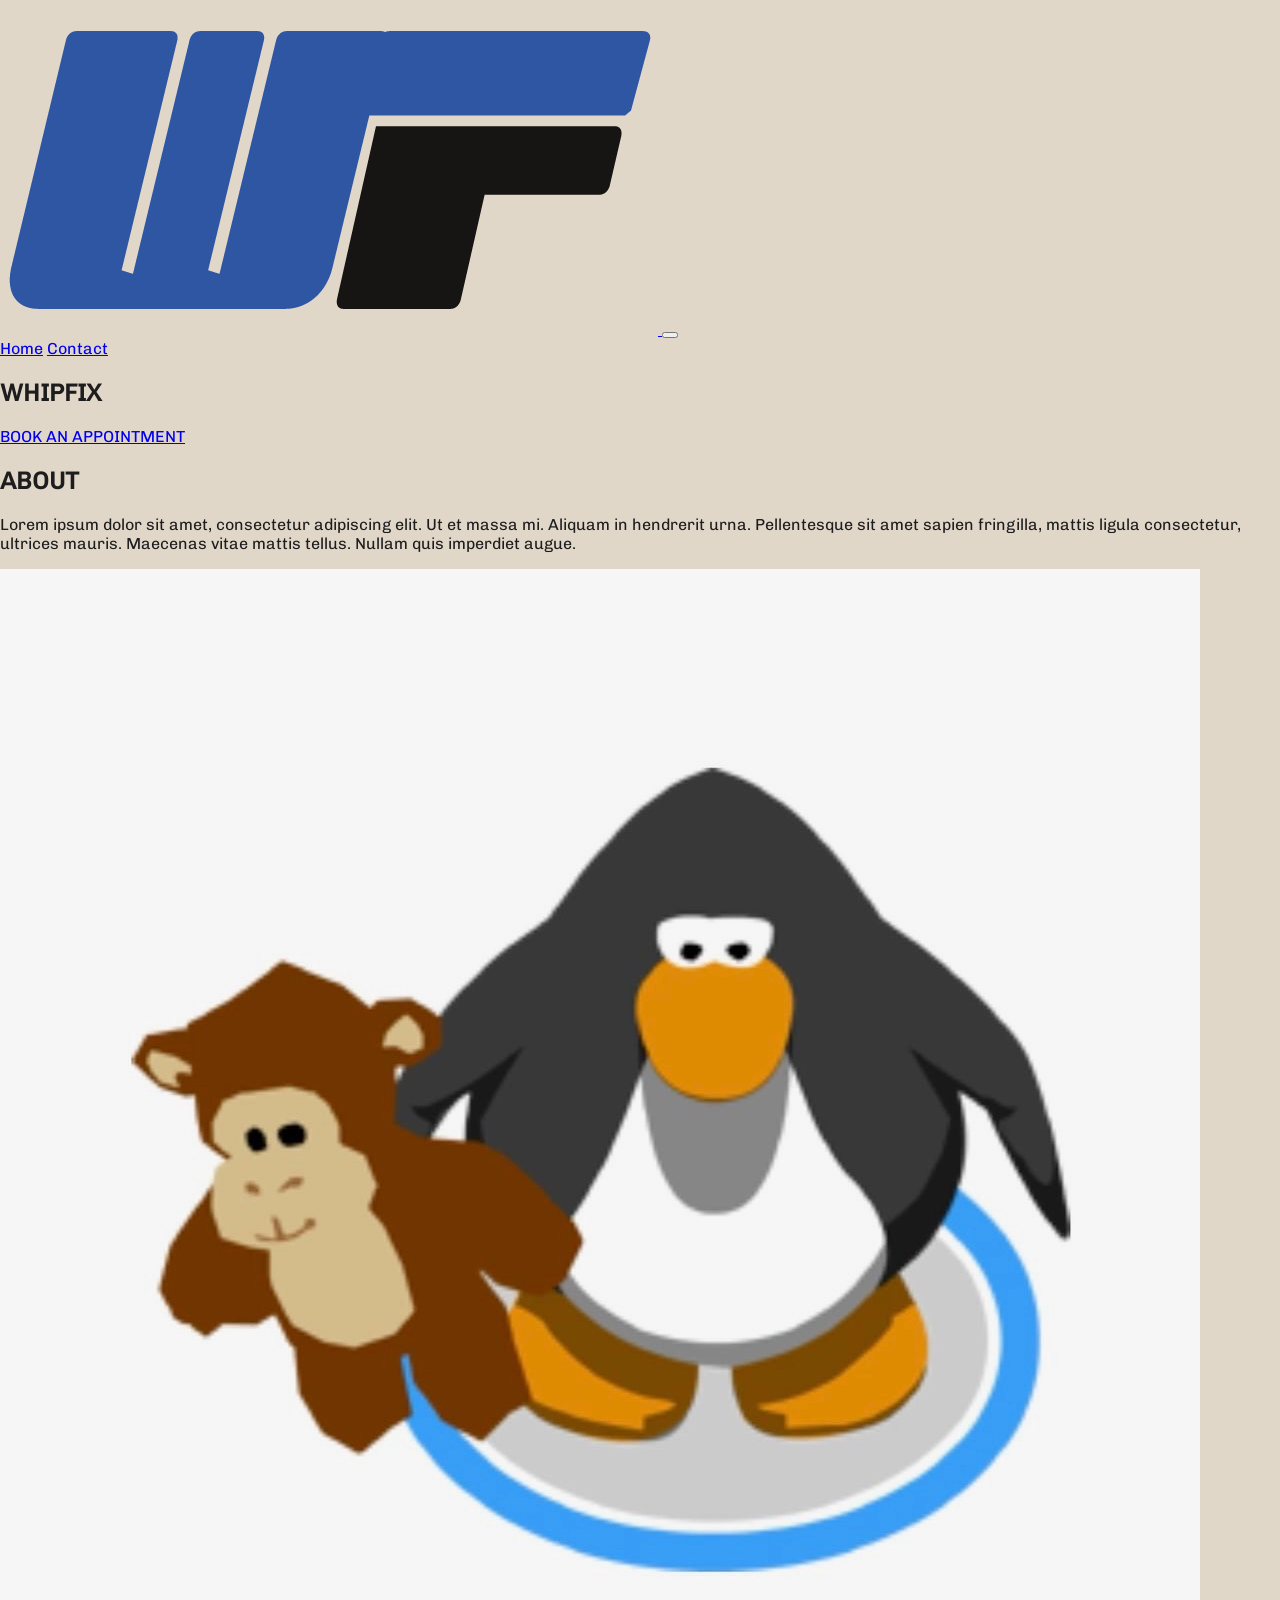
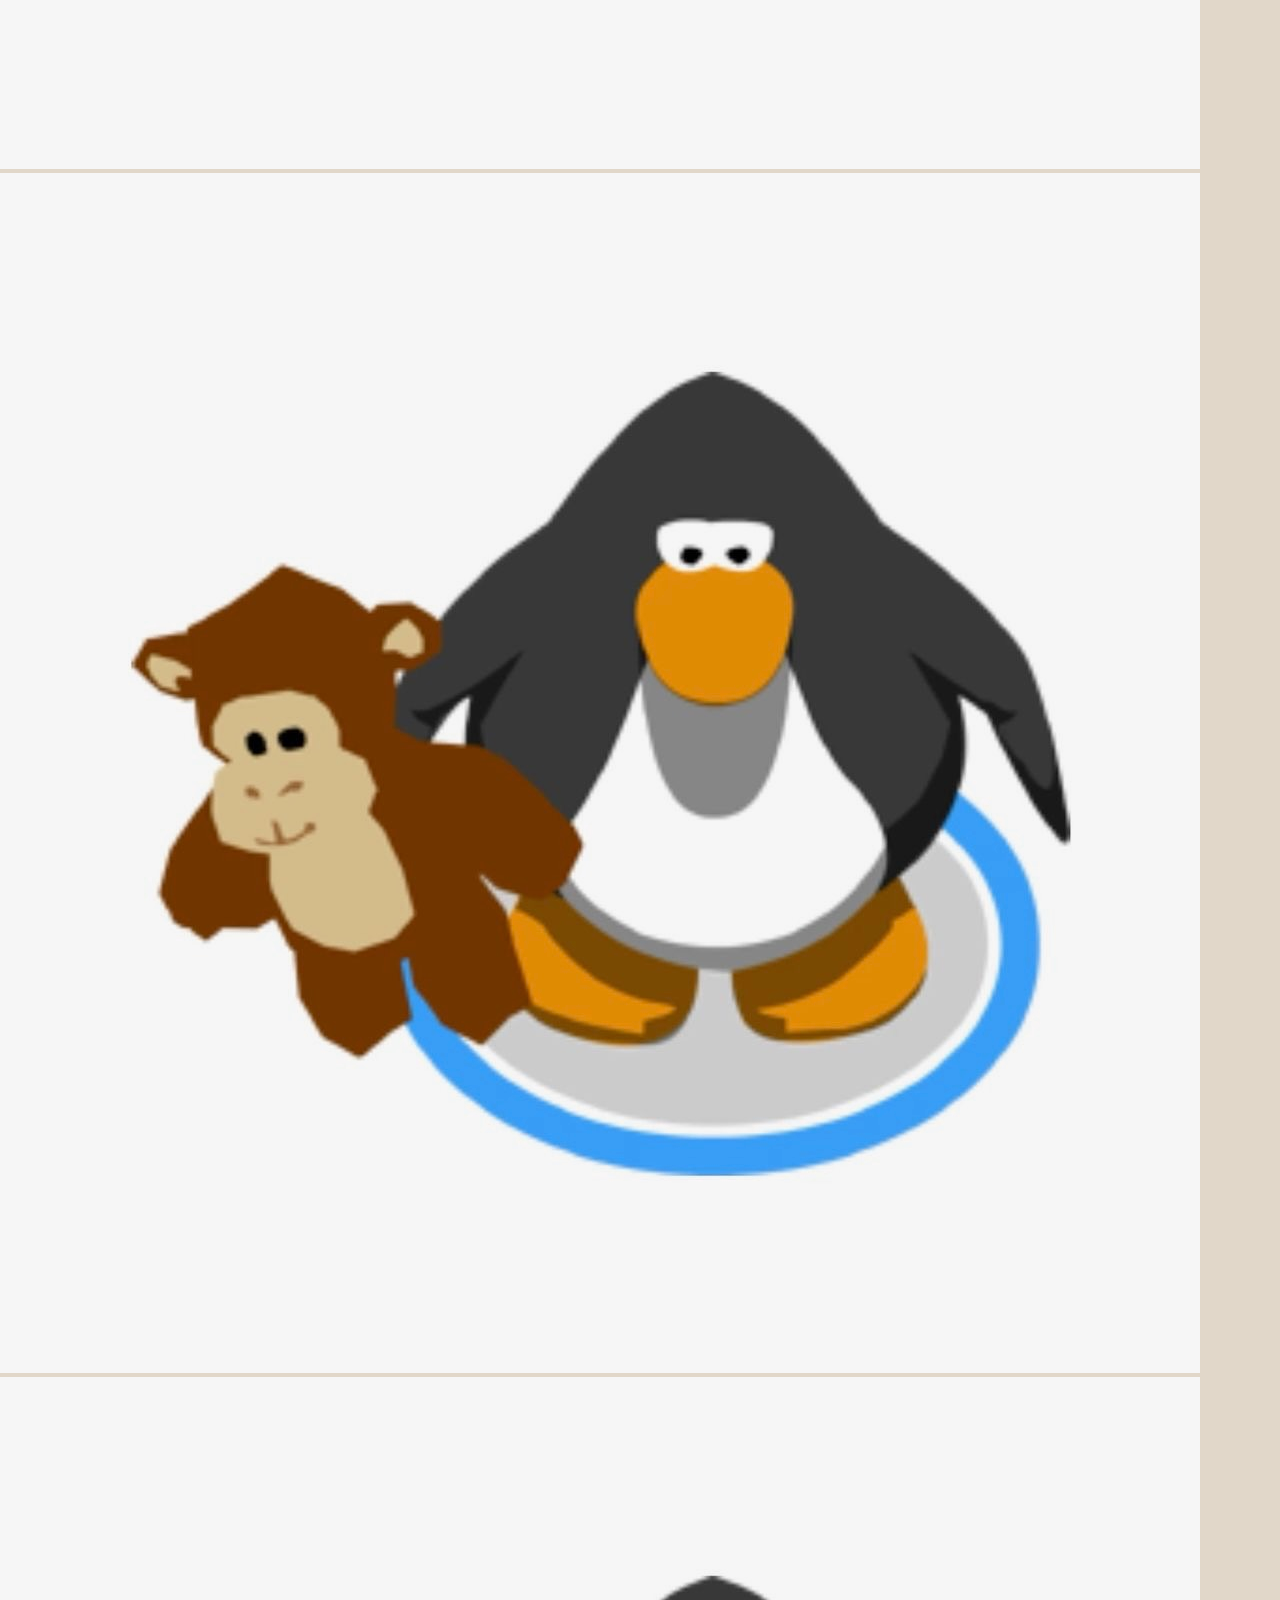
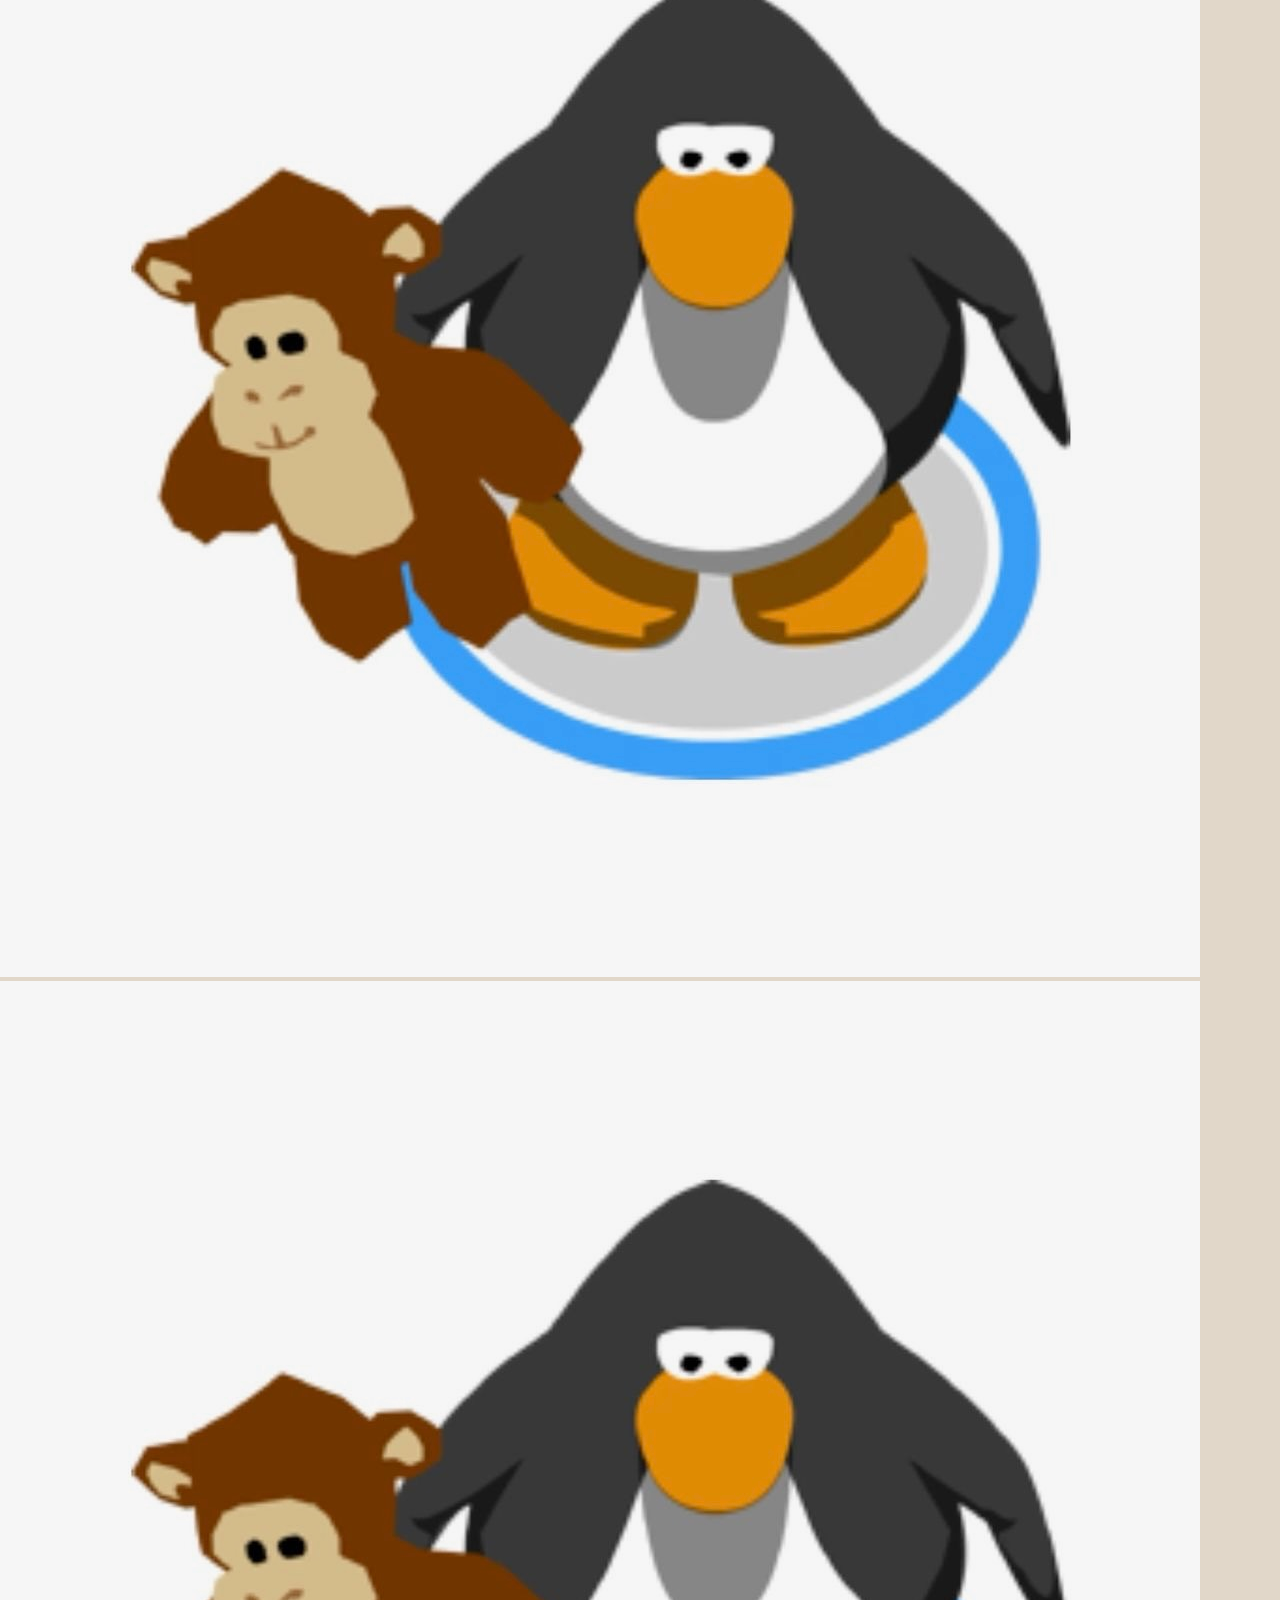
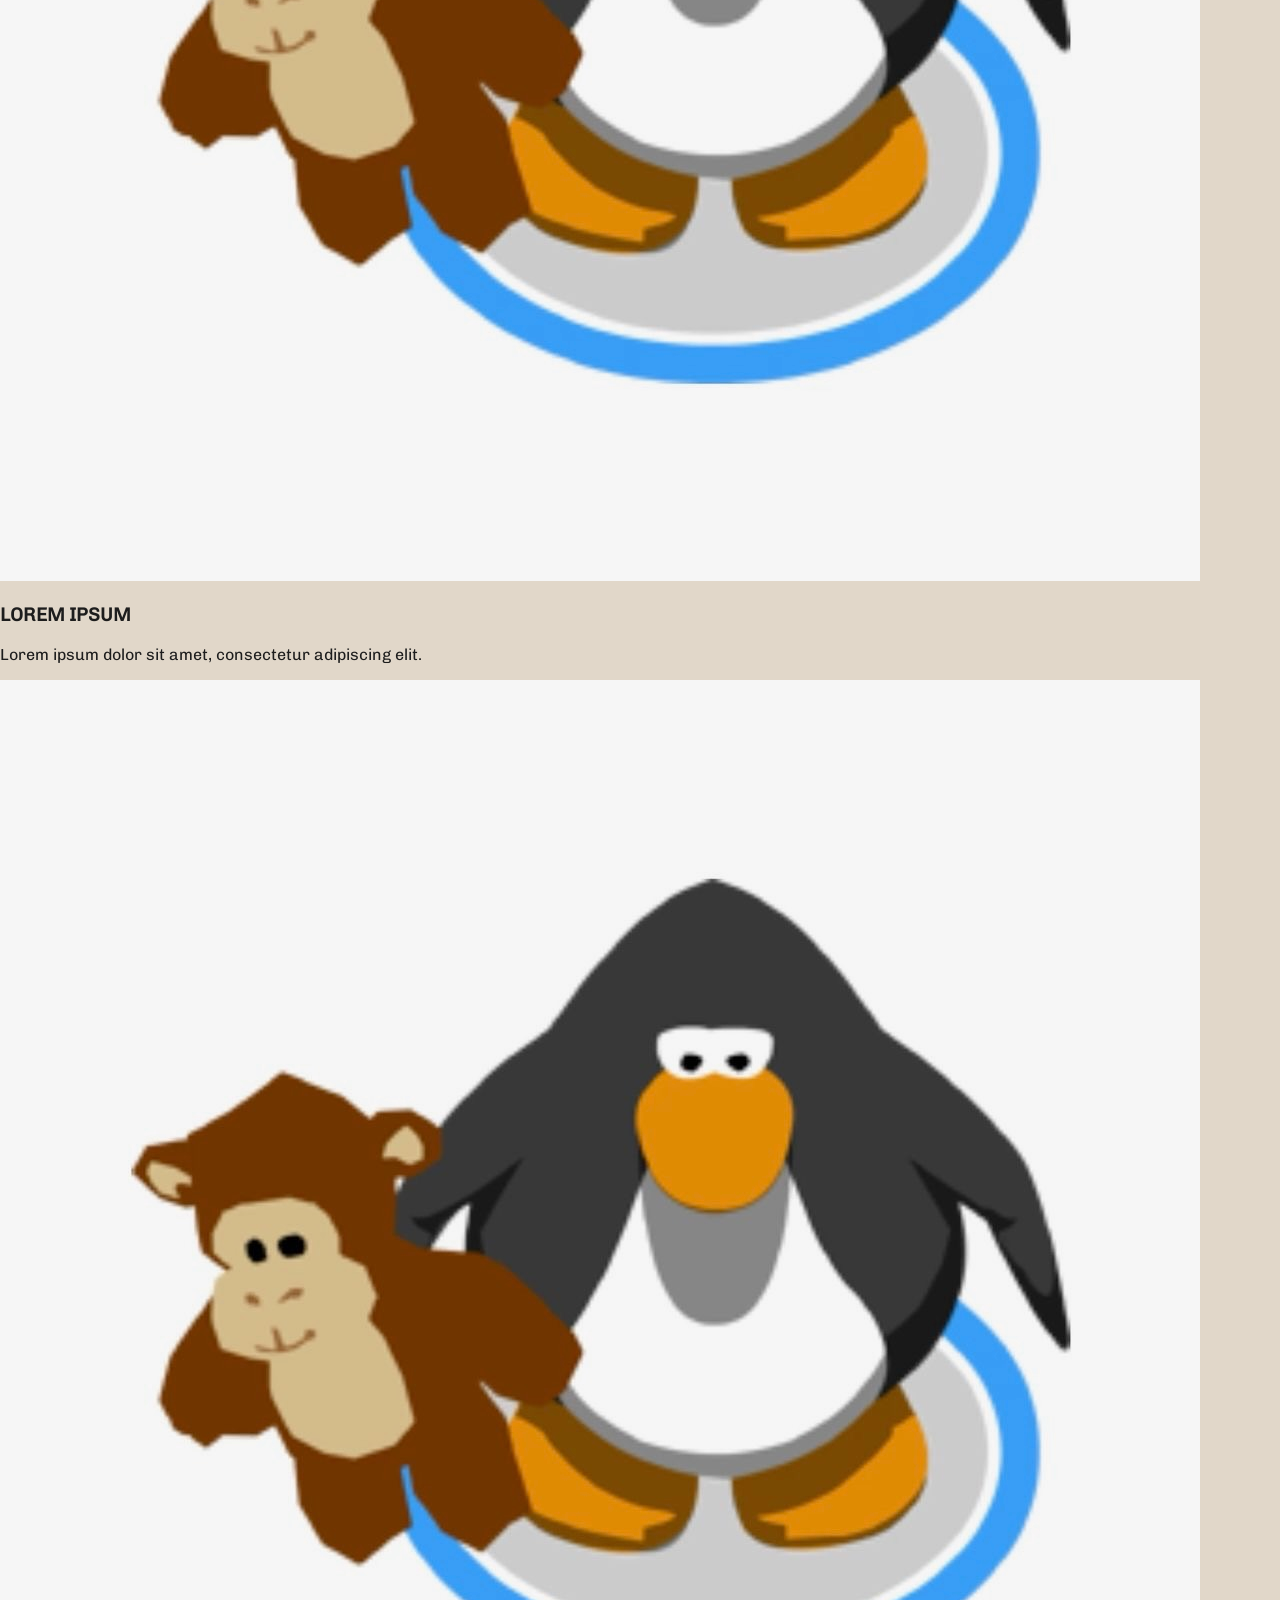
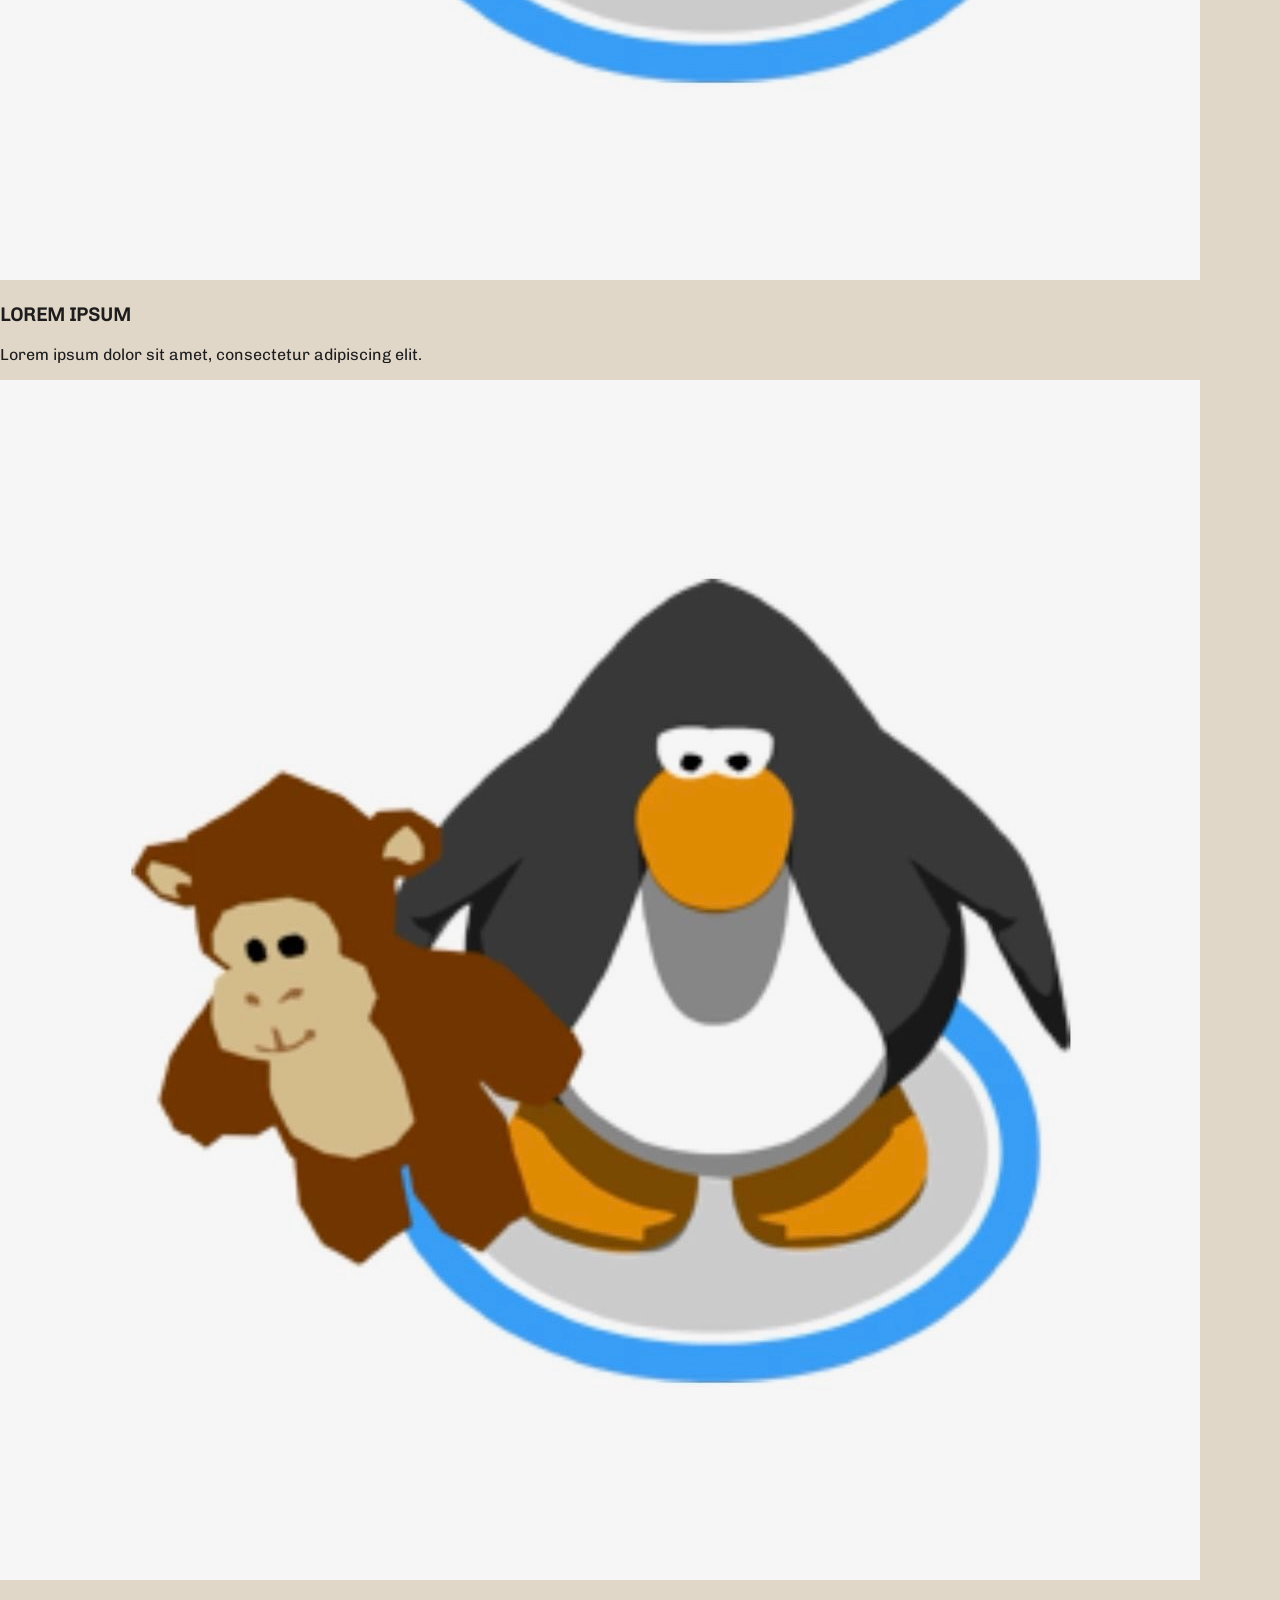
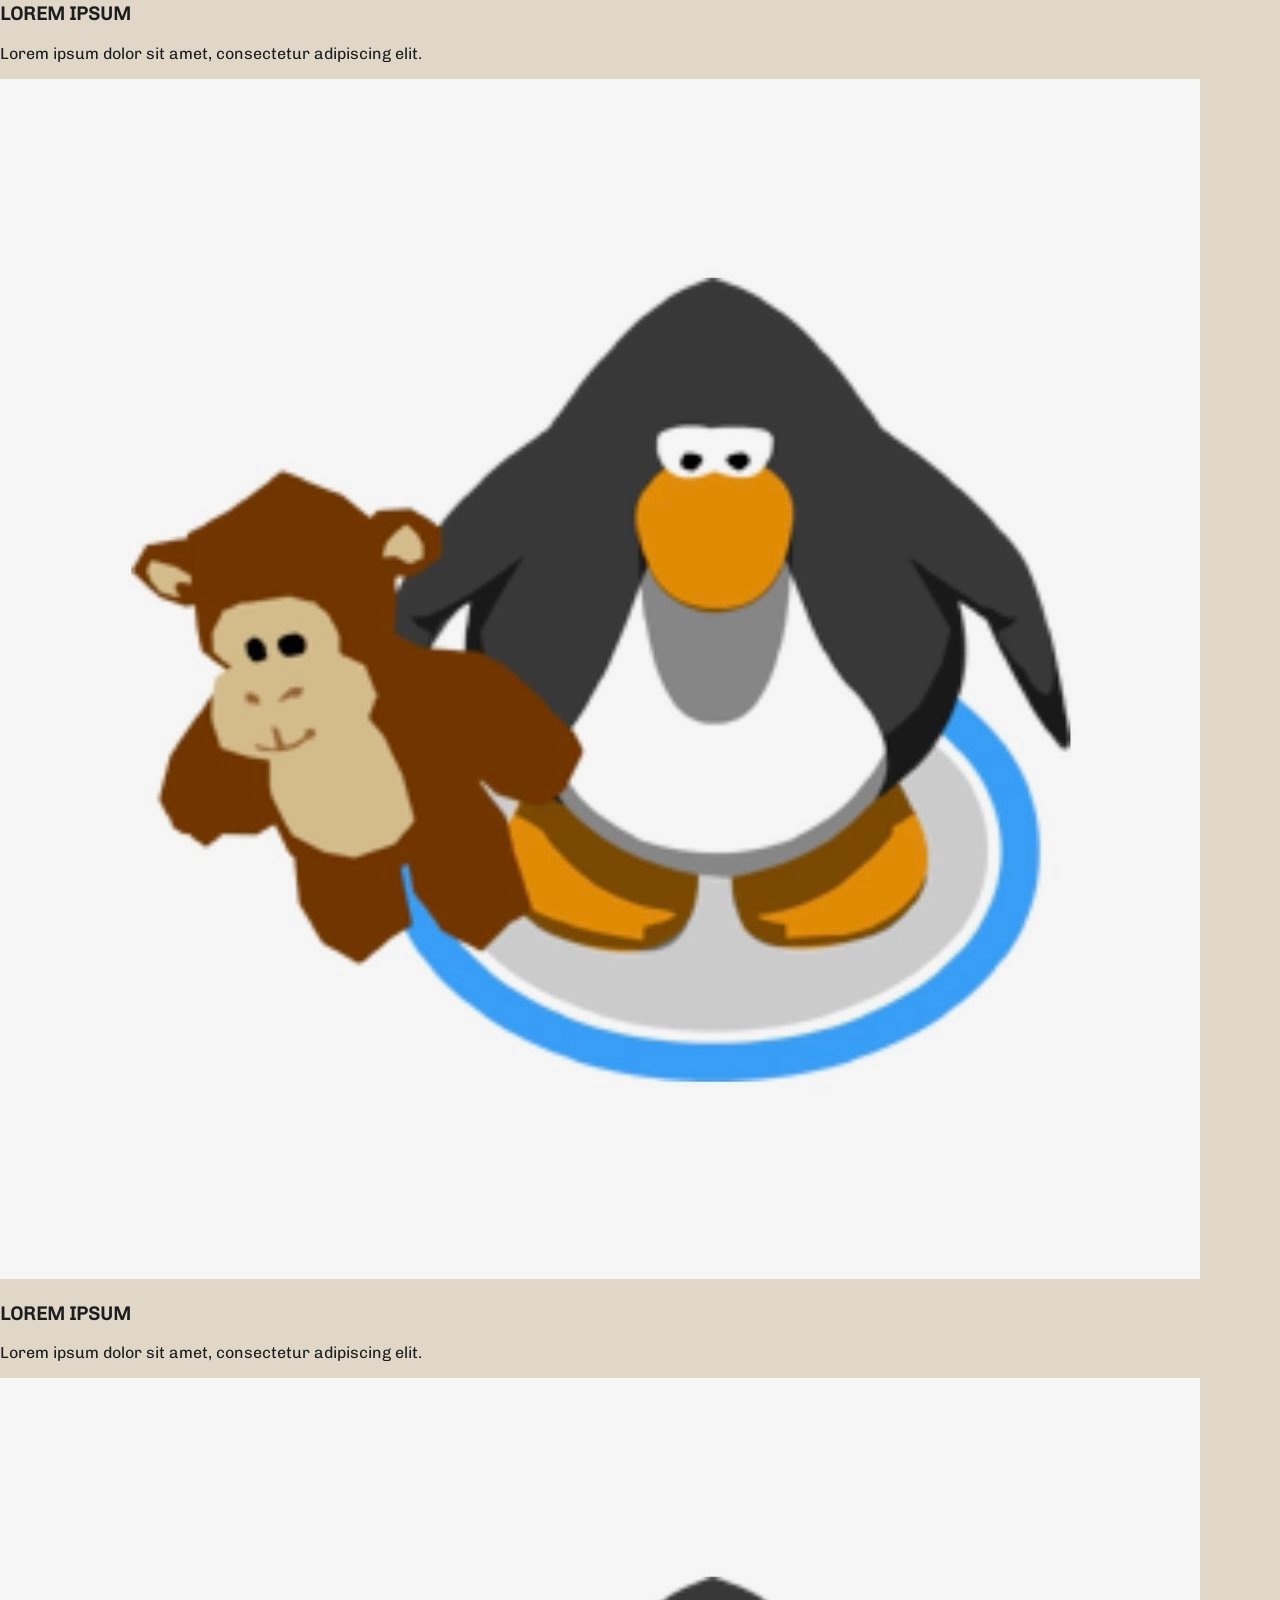
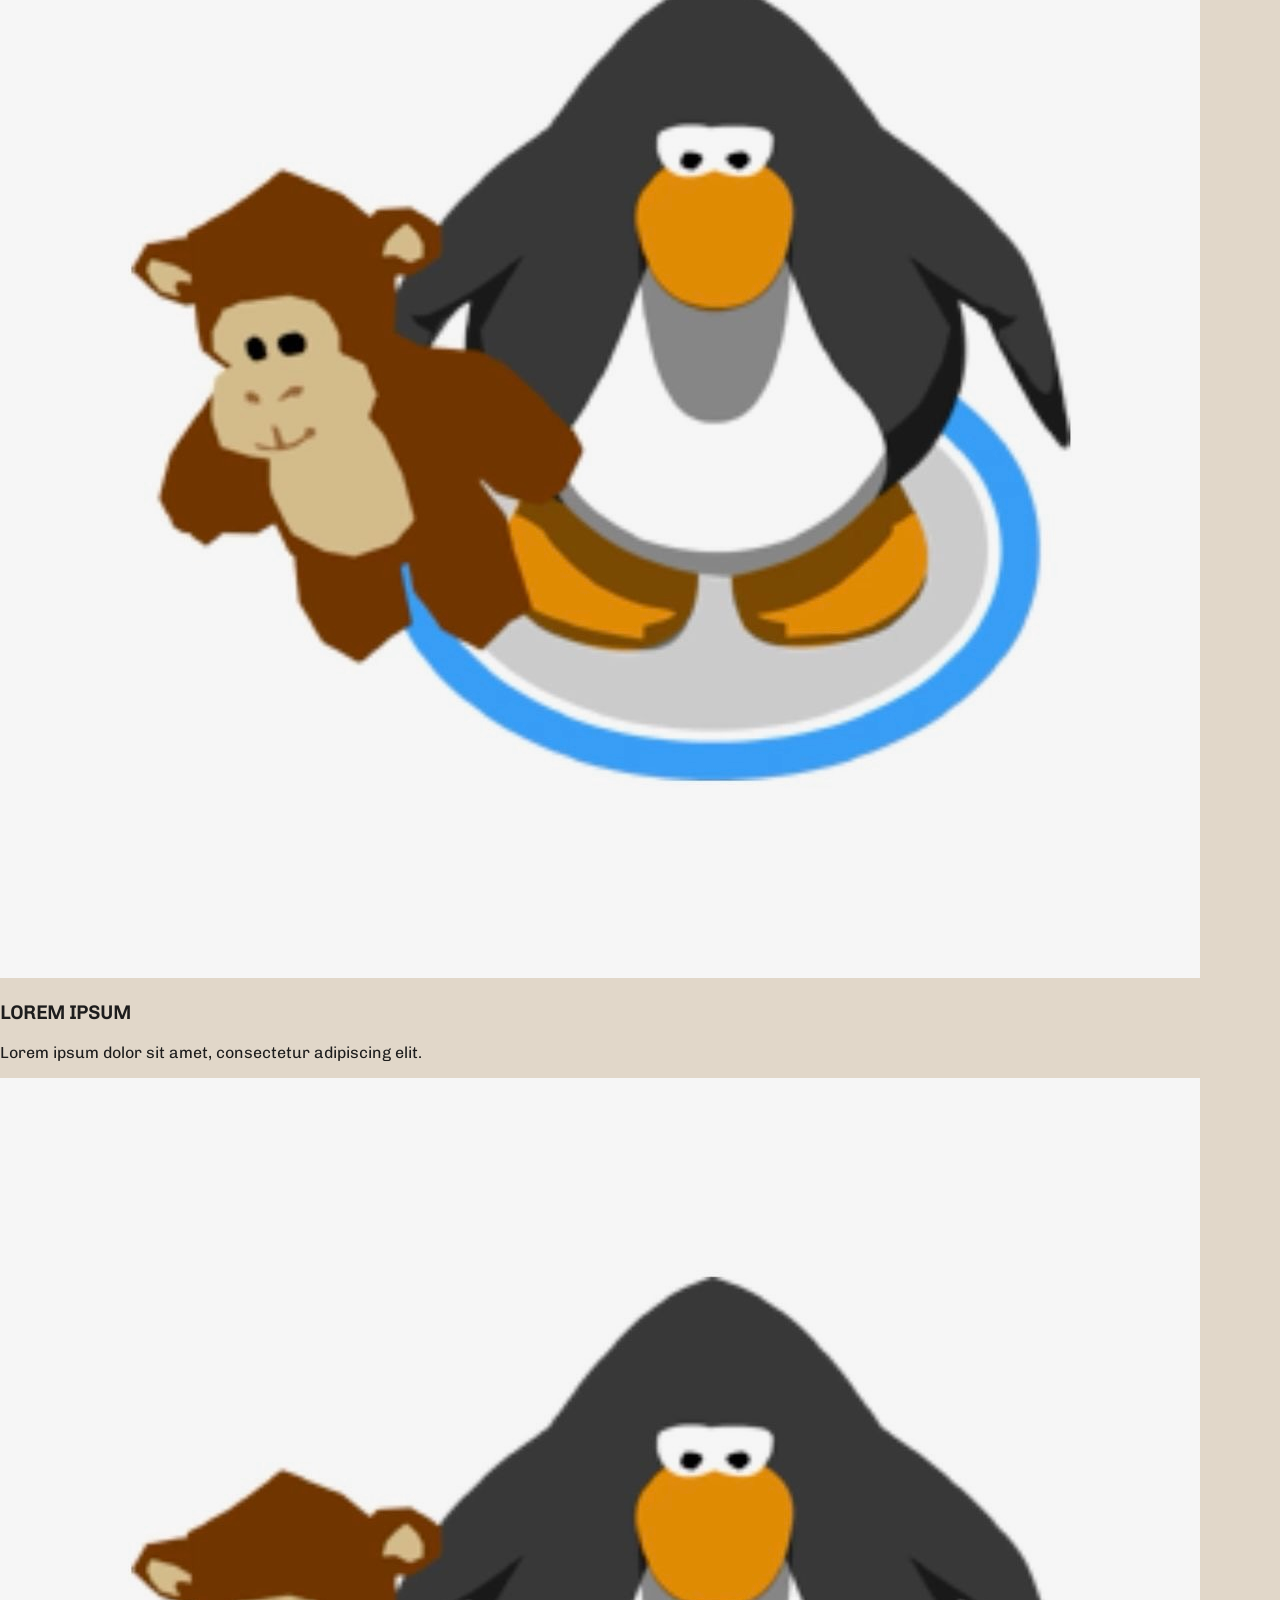
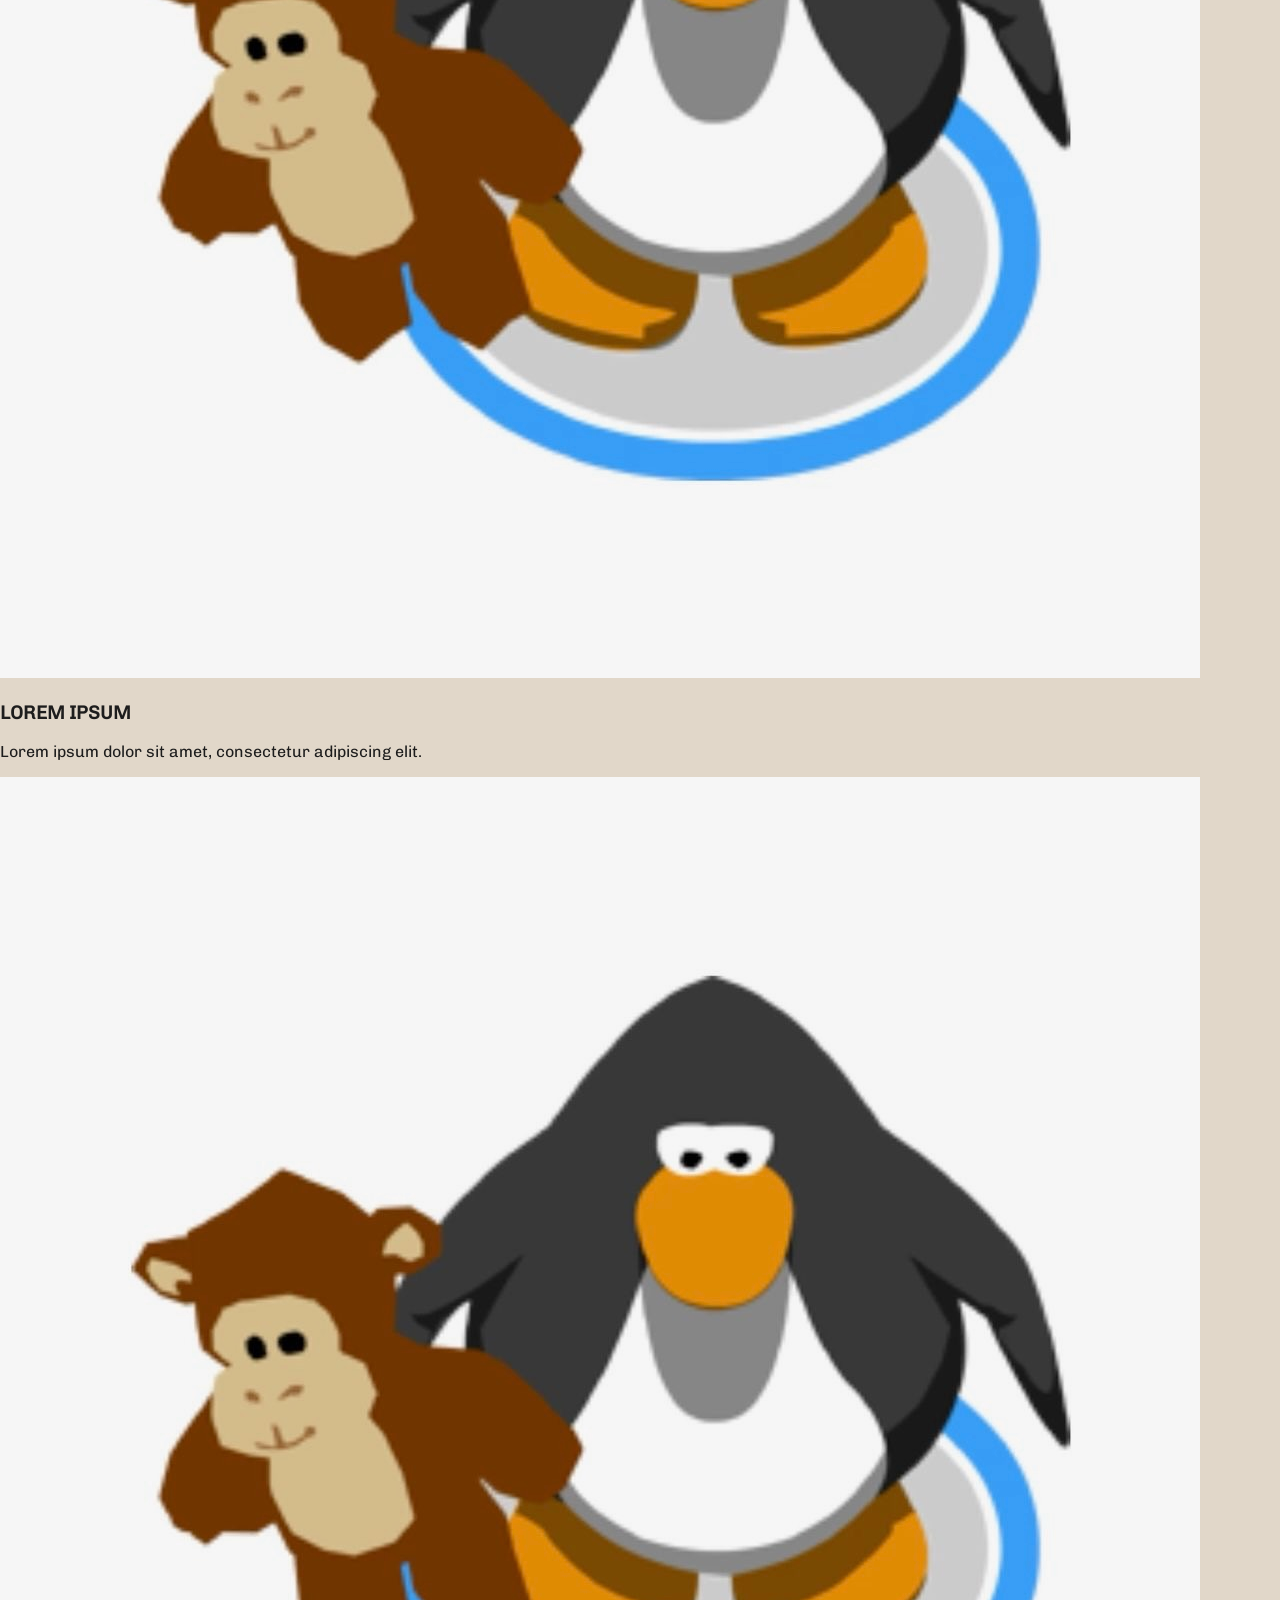
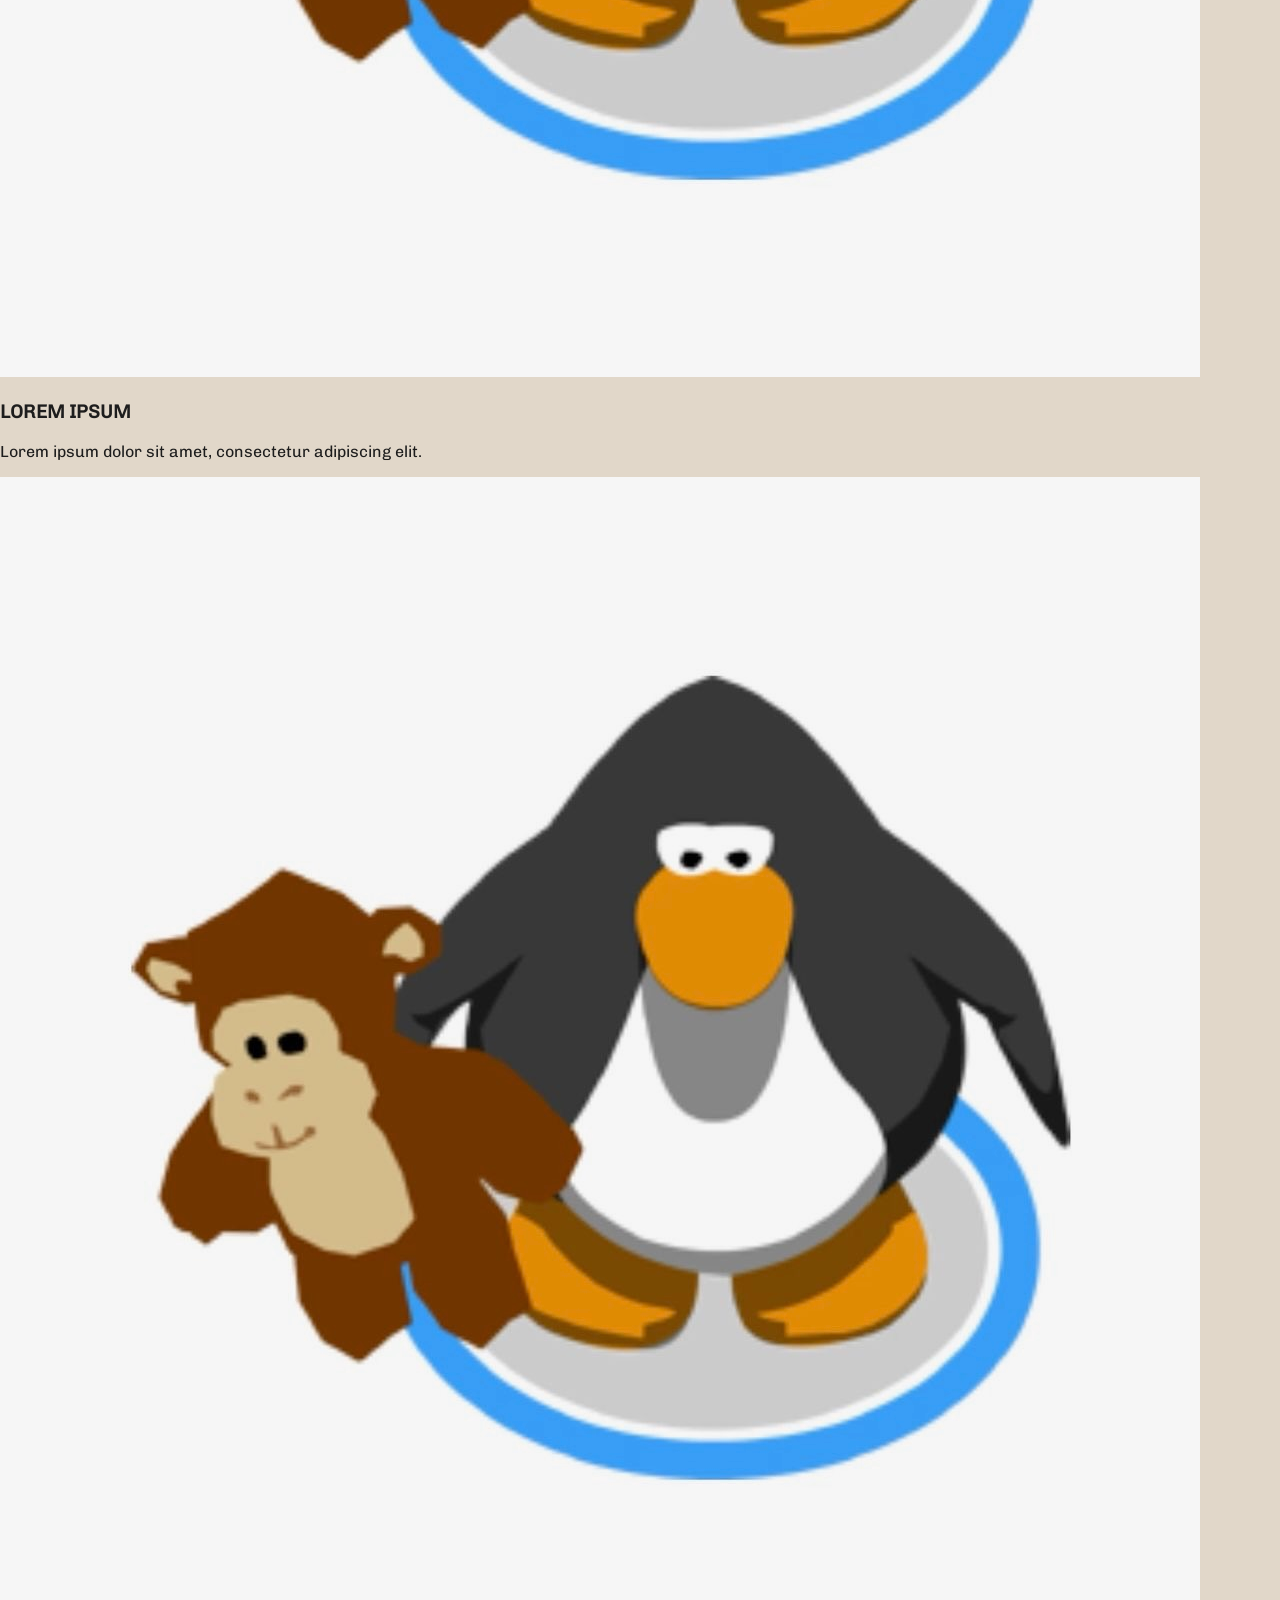
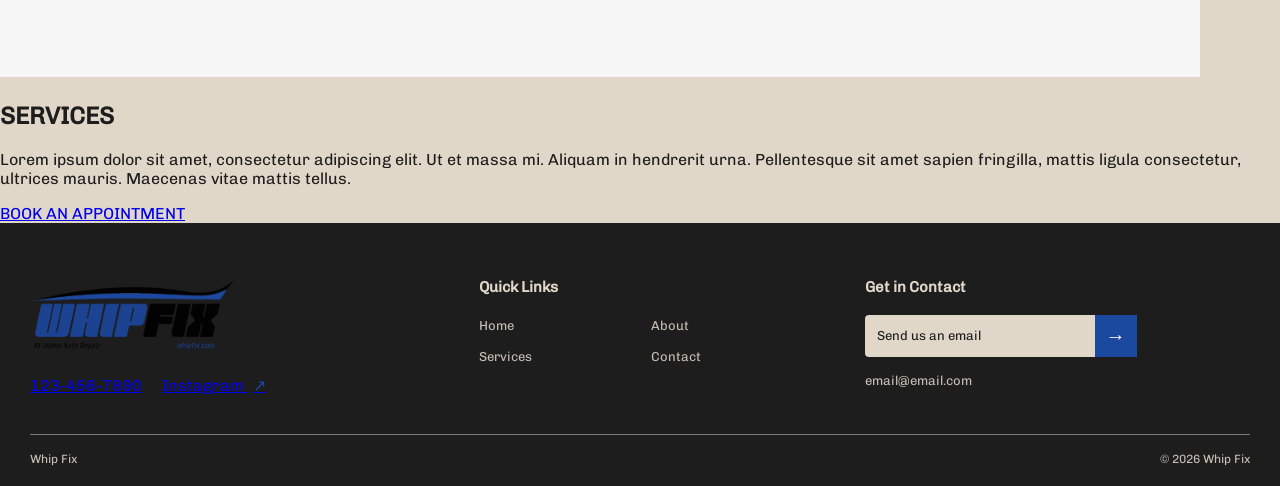
==== index.html @ 9ef5c8cf "starter files uploaded - set up html and starter css - skeleton html done for home page" ====
<!DOCTYPE html>
<html lang="en">
<head>
    <meta charset="UTF-8">
    <meta name="viewport" content="width=device-width, initial-scale=1.0">
    <title>Whip Fix</title>

    <!-- favicon -->
    <link rel="icon" href="assets/images/wf-lettermark@3x.png" type="image/x-icon">

    <!-- stylesheet -->
    <link rel="stylesheet" href="style.css">
</head>



<body>
    <header class="navbar">
        <div class="nav-container">
            <!-- logo -->
             <a href="index.html" class="logo">
                <img src="assets/images/wf-lettermark@3x.png" alt="logo">
             </a>

            <!-- hamburger -->
            <button class="hamburger" id="hamburger">
                <span></span>
                <span></span>
                <span></span>
            </button>

            <!-- nav links -->
             <nav class="nav-links" id="nav-links">
                <a href="index.html" class="active">Home</a>
                <a href="contact.html">Contact</a>
             </nav>
        </div>
    </header>

    <main>
        <!-- hero -->
        <section class="hero">
            <h1>WHIPFIX</h1>
            <a class="button" href="contact.html">
                BOOK AN APPOINTMENT
            </a>
        </section>

        <!-- about -->
        <section class="about">
            <div class="about-text">
                <h2>ABOUT</h2>
                <p>Lorem ipsum dolor sit amet, consectetur adipiscing elit. Ut et massa mi. Aliquam in hendrerit urna. Pellentesque sit amet sapien fringilla, mattis ligula consectetur, ultrices mauris. Maecenas vitae mattis tellus. Nullam quis imperdiet augue.</p>
            </div>

            <div class="about-images">
                <img src="assets/images/placeholder.jpeg" alt="about image" class="about-img">

                <img src="assets/images/placeholder.jpeg" alt="about image" class="about-img">           
                
                <img src="assets/images/placeholder.jpeg" alt="about image" class="about-img">     
            </div>
        </section>

        <!-- service scroll -->
        <section class="service-scroll">

            <div class="service-cards">

                <div class="service-card">
                    <img src="assets/images/placeholder.jpeg" alt="service image" class="service-img">

                    <h3>LOREM IPSUM</h3>
                    <p>Lorem ipsum dolor sit amet, consectetur adipiscing elit.</p>
                </div>

                <div class="service-card">
                    <img src="assets/images/placeholder.jpeg" alt="service image" class="service-img">

                    <h3>LOREM IPSUM</h3>
                    <p>Lorem ipsum dolor sit amet, consectetur adipiscing elit.</p>
                </div>
                
                <div class="service-card">
                    <img src="assets/images/placeholder.jpeg" alt="service image" class="service-img">

                    <h3>LOREM IPSUM</h3>
                    <p>Lorem ipsum dolor sit amet, consectetur adipiscing elit.</p>
                </div>

                <div class="service-card">
                    <img src="assets/images/placeholder.jpeg" alt="service image" class="service-img">

                    <h3>LOREM IPSUM</h3>
                    <p>Lorem ipsum dolor sit amet, consectetur adipiscing elit.</p>
                </div>

                <div class="service-card">
                    <img src="assets/images/placeholder.jpeg" alt="service image" class="service-img">

                    <h3>LOREM IPSUM</h3>
                    <p>Lorem ipsum dolor sit amet, consectetur adipiscing elit.</p>
                </div>

                <div class="service-card">
                    <img src="assets/images/placeholder.jpeg" alt="service image" class="service-img">

                    <h3>LOREM IPSUM</h3>
                    <p>Lorem ipsum dolor sit amet, consectetur adipiscing elit.</p>
                </div>

                <div class="service-card">
                    <img src="assets/images/placeholder.jpeg" alt="service image" class="service-img">

                    <h3>LOREM IPSUM</h3>
                    <p>Lorem ipsum dolor sit amet, consectetur adipiscing elit.</p>
                </div>
            </div>
        </section>

        <!-- services -->
        <section class="services">
            <img src="assets/images/placeholder.jpeg" alt="services image" class="services-img">

            <div class="services-text">
                <h2>SERVICES</h2>
                <p>Lorem ipsum dolor sit amet, consectetur adipiscing elit. Ut et massa mi. Aliquam in hendrerit urna. Pellentesque sit amet sapien fringilla, mattis ligula consectetur, ultrices mauris. Maecenas vitae mattis tellus.</p>

                <a href="contact.html" class="button">BOOK AN APPOINTMENT</a>
            </div>
        </section>
    </main>

    <!-- footer -->
    <footer class="site-footer">
        <div class="footer-content">

            <!-- left side - contact info -->
            <section class="footer-brand" aria-label="Whip Fix contact information">
                <a href="index.html" class="footer-logo">
                    <img src="assets/images/wf-primary_logo@3x.png" alt="Whip Fix">
                </a>
                <div class="footer-phone-social">
                    <a href="tel:1234567890">123-456-7890</a>
                    <a class="instagram-link" href="https://www.instagram.com/whip_fix/" target="_blank" rel="noopener noreferrer">Instagram <span aria-hidden="true">↗</span></a>
                </div>
            </section>


            <!-- middle - quick links -->
            <nav class="footer-links" aria-label="Quick links">
                <h2>Quick Links</h2>
                <a href="index.html">Home</a>
                <a href="#about">About</a>
                <a href="#services">Services</a>
                <a href="contact.html">Contact</a>
            </nav>

            <!-- send email button -->
            <section class="footer-contact">
                <h2>Get in Contact</h2>
                <a class="footer-email-link" href="mailto:email@email.com">Send us an email <span>→</span></a>
                <a class="footer-email-address" href="mailto:email@email.com">email@email.com</a>
            </section>
        </div>

        <!-- bottom - copyright and legal stuff -->
        <div class="footer-bottom">
            <a href="index.html">Whip Fix</a>
            <span>© <span id="copyright-year">2026</span> Whip Fix</span>
        </div>
    </footer>

    <script>
        document.getElementById("copyright-year").textContent = new Date().getFullYear();
    </script>
</body>
</html>
---- style.css ----
/* colors */
:root {
      --ink: #1D1D1D;
      --paper: #E1D7C9;
      --blue: #1B499F;
      --muted: #c6bbaa;
      --content: 1220px;
    }


/* fonts */
@font-face {
    font-family: 'Muscle';
    src: url('assets/fonts/muscle0.otf') format('opentype');
    font-weight: normal;
    font-style: normal;
}
@font-face {
    font-family: 'Chivo';
    src: url('assets/fonts/Chivo-VariableFont_wght.ttf') format('truetype');
    font-weight: normal;
    font-style: normal;
}


/* body */
body {
    font-family: 'Chivo', sans-serif;
    background: var(--paper);
    color: var(--ink);
    margin: 0;
    padding: 0;
}





























/* footer */
.site-footer {
    background: var(--ink);
    color: var(--paper);
    padding: 52px max(24px, calc((100% - var(--content)) / 2)) 20px;
}

.footer-content {
    display: grid;
    grid-template-columns: 1.2fr 1fr 1.2fr;
    gap: clamp(24px, 5vw, 70px);
    padding-bottom: 38px;
}

.footer-brand,
.footer-links,
.footer-contact {
    display: flex;
    flex-direction: column;
    align-items: flex-start;
}

.footer-links {
    display: grid;
    grid-template-columns: 1fr 1fr;
    align-content: start;
    column-gap: 22px;
}
.footer-links h2 { grid-column: 1 / -1; }
.footer-links a { white-space: nowrap; }

.footer-logo { display: block; margin: 0 0 22px; }
.footer-logo img { display: block; width: min(205px, 100%); height: auto; }
.footer-phone-social { display: flex; align-items: center; flex-wrap: wrap; gap: 6px 20px; }
.footer-brand > a:not(.footer-logo),
.footer-links a,
.footer-contact a {
    color: #c7beb3;
    text-decoration: none;
    font-size: 13px;
    line-height: 1.5;
    margin: 6px 0;
}

.footer-links h2,
.footer-contact h2 {
    margin: 3px 0 14px;
    color: var(--paper);
    font-size: 15px;
    font-weight: 700;
}

.footer-brand a:hover,
.footer-links a:hover,
.footer-contact a:hover,
.footer-bottom a:hover { color: #fff; }

.instagram-link span { color: var(--blue); margin-left: 5px; }
.footer-contact .footer-email-address { margin-top: 8px; }

.footer-email-link {
    display: flex;
    justify-content: space-between;
    align-items: center;
    width: 100%;
    max-width: 260px;
    min-height: 42px;
    margin-top: 5px !important;
    padding-left: 12px;
    border-radius: 4px;
    background: var(--paper);
    color: var(--ink) !important;
}

.footer-email-link span {
    align-self: stretch;
    display: grid;
    place-items: center;
    width: 42px;
    background: var(--blue);
    color: #fff;
    font-size: 20px;
}

.footer-contact .footer-social { margin-top: 18px; }
.footer-bottom {
    display: flex;
    justify-content: space-between;
    gap: 16px;
    border-top: 1px solid #817b74;
    padding-top: 17px;
    color: #c7beb3;
    font-size: 12px;
}
.footer-bottom a { color: inherit; text-decoration: none; }

@media (max-width: 700px) {
    .footer-content { grid-template-columns: 1fr 1fr; gap: 30px 24px; }
    .footer-brand { grid-column: 1 / -1; }
    .footer-logo img { width: 180px; }
}

@media (max-width: 420px) {
    .site-footer { padding-inline: 20px; }
    .footer-content { gap: 26px 16px; }
    .footer-bottom { font-size: 11px; }
}
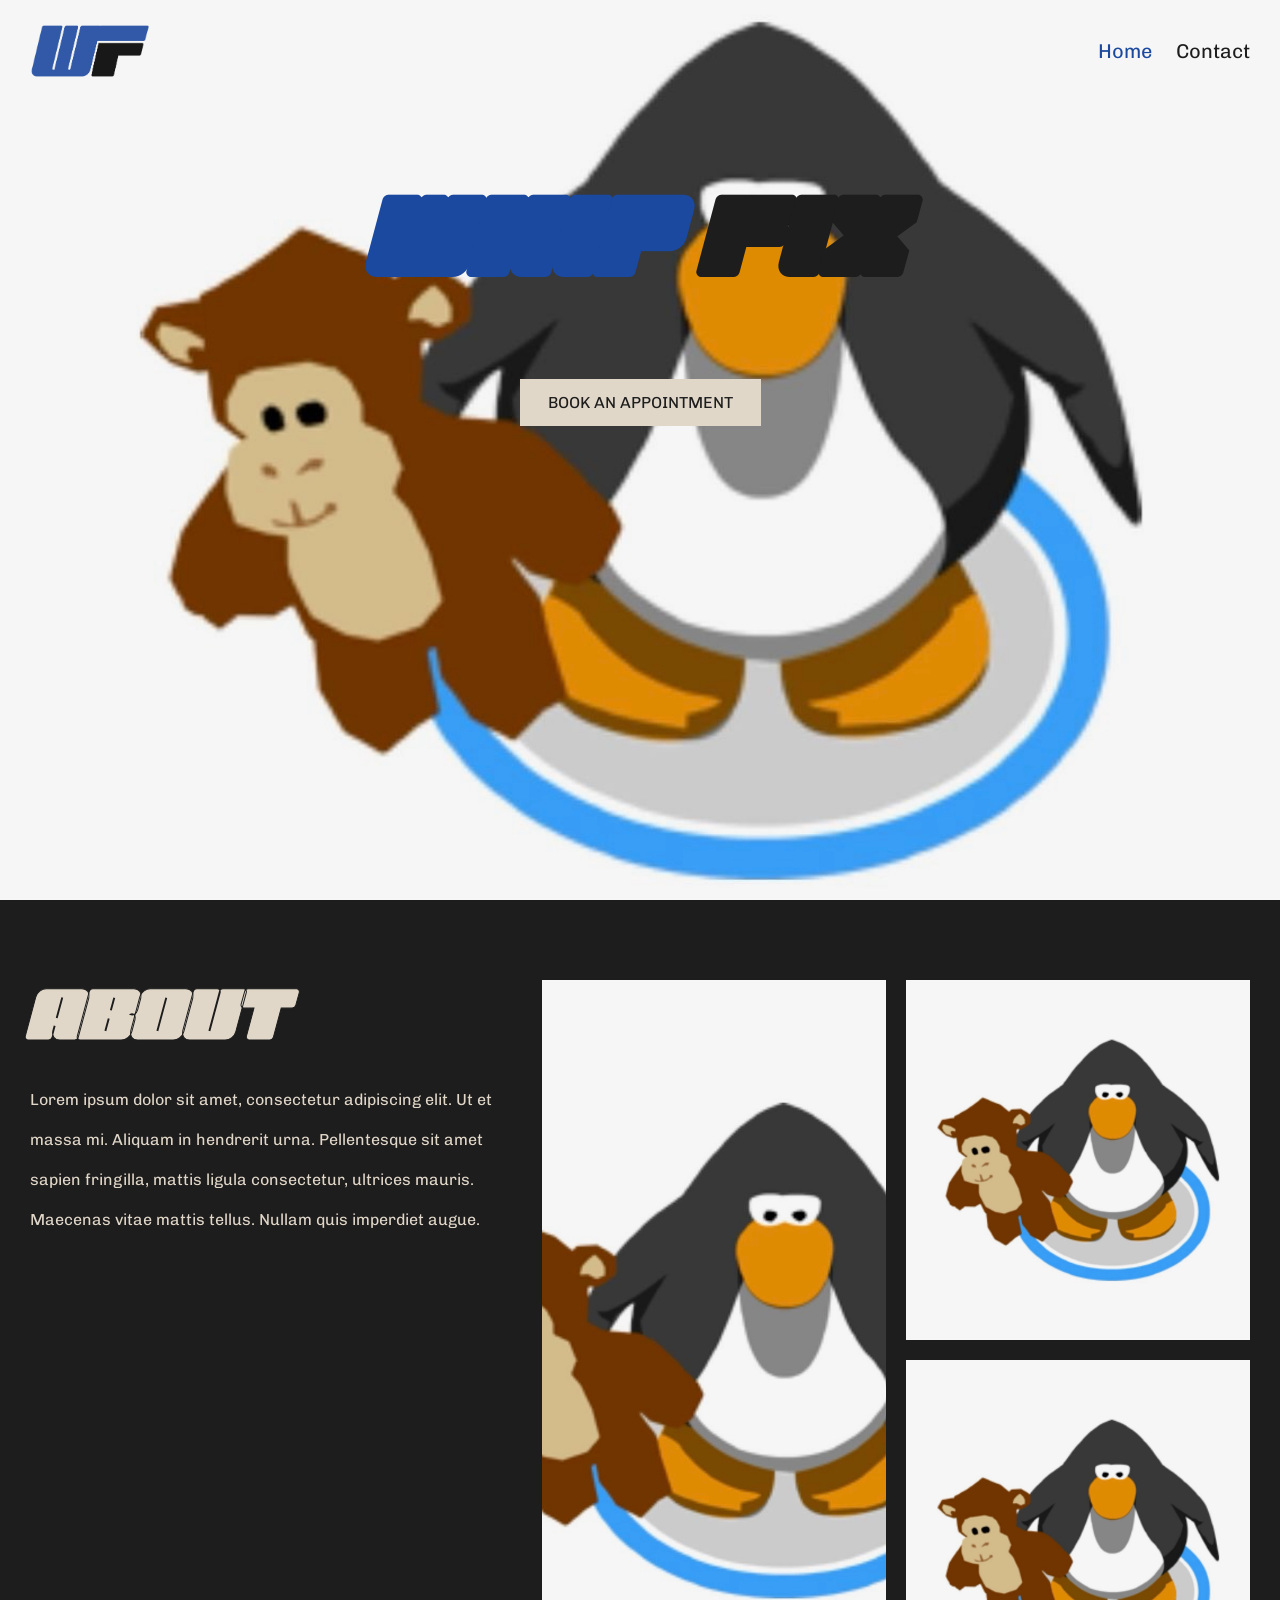
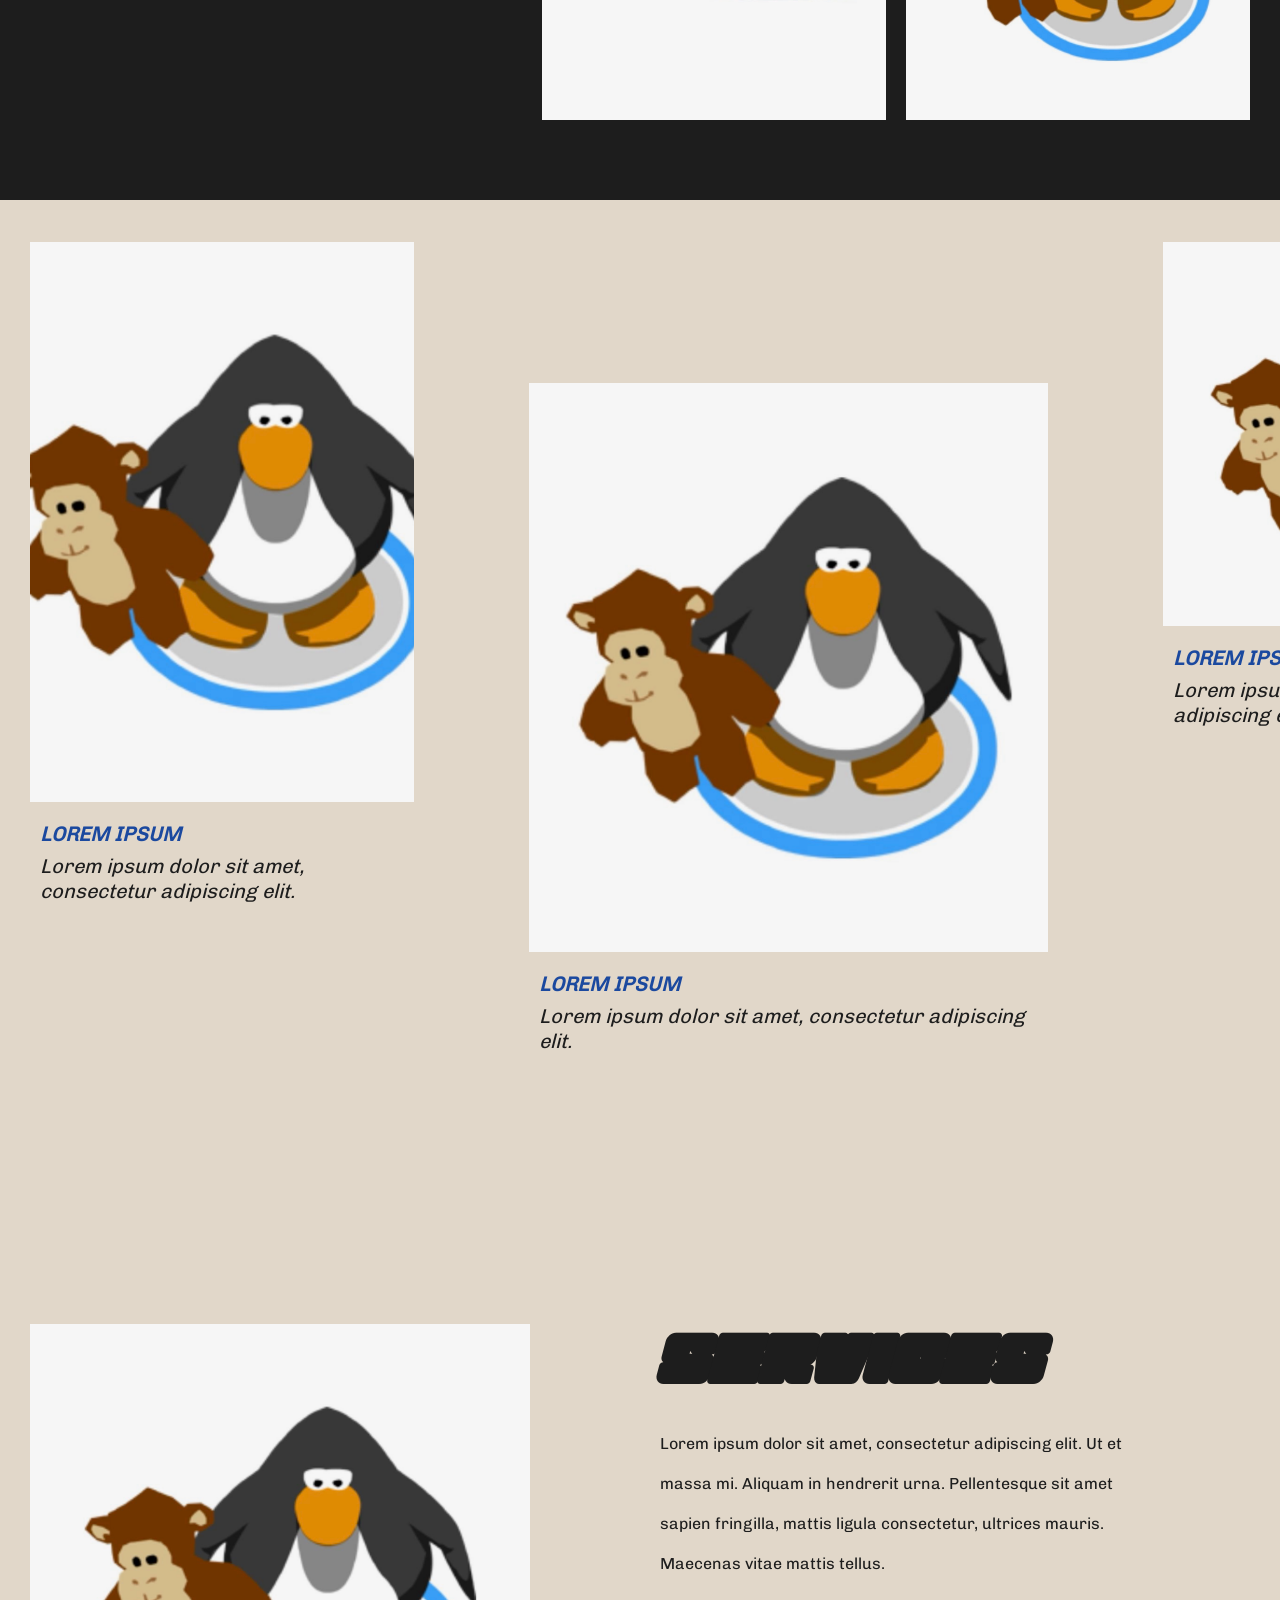
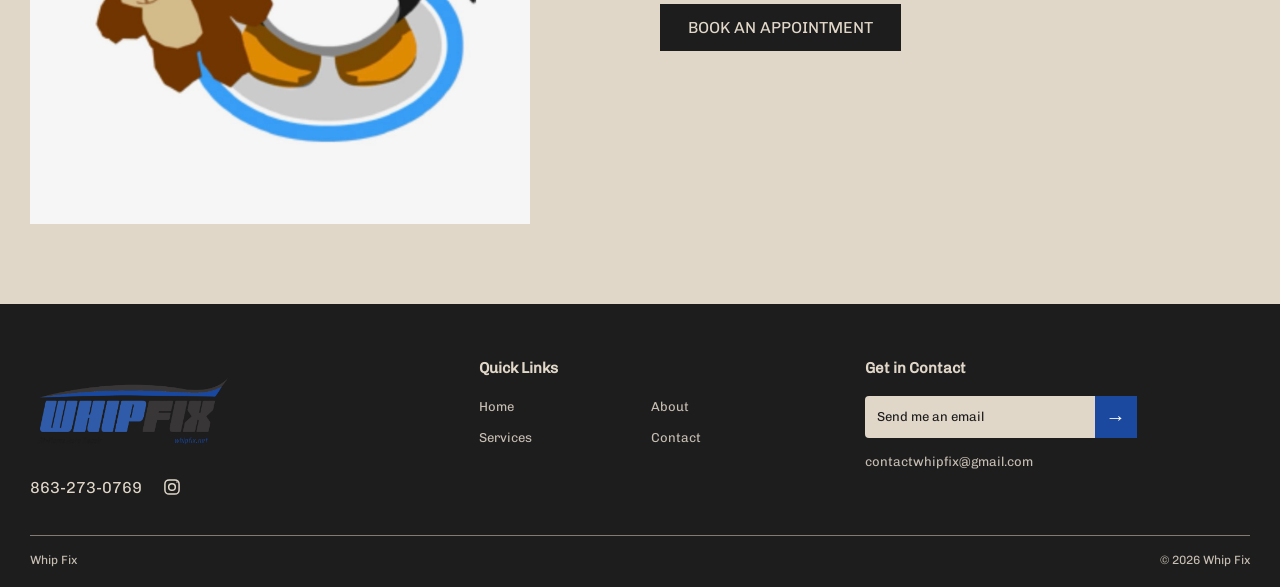
==== commit eedaf23b: "updated styles & contact page - finished overall site style - made horizontal scroll functional - co" ====
--- a/index.html
+++ b/index.html
@@ -15,6 +15,7 @@
 
 
 <body>
+    <div id="bg">
     <header class="navbar">
         <div class="nav-container">
             <!-- logo -->
@@ -23,7 +24,7 @@
              </a>
 
             <!-- hamburger -->
-            <button class="hamburger" id="hamburger">
+            <button class="hamburger" id="hamburger" type="button" aria-label="Toggle navigation" aria-expanded="false" aria-controls="nav-links">
                 <span></span>
                 <span></span>
                 <span></span>
@@ -40,12 +41,14 @@
     <main>
         <!-- hero -->
         <section class="hero">
-            <h1>WHIPFIX</h1>
+            <div class="hero-heading">
+                <h1 id="blue-h1">WHIP</h1><h1 id="black-h1">FIX</h1>
+            </div>
             <a class="button" href="contact.html">
                 BOOK AN APPOINTMENT
             </a>
         </section>
-
+    </div>
         <!-- about -->
         <section class="about">
             <div class="about-text">
@@ -54,11 +57,11 @@
             </div>
 
             <div class="about-images">
-                <img src="assets/images/placeholder.jpeg" alt="about image" class="about-img">
+                <img src="assets/images/placeholder.jpeg" alt="about image" class="about-img" id="about-img-1">
 
-                <img src="assets/images/placeholder.jpeg" alt="about image" class="about-img">           
+                <img src="assets/images/placeholder.jpeg" alt="about image" class="about-img" id="about-img-2">           
                 
-                <img src="assets/images/placeholder.jpeg" alt="about image" class="about-img">     
+                <img src="assets/images/placeholder.jpeg" alt="about image" class="about-img" id="about-img-3">     
             </div>
         </section>
 
@@ -141,8 +144,14 @@
                     <img src="assets/images/wf-primary_logo@3x.png" alt="Whip Fix">
                 </a>
                 <div class="footer-phone-social">
-                    <a href="tel:1234567890">123-456-7890</a>
-                    <a class="instagram-link" href="https://www.instagram.com/whip_fix/" target="_blank" rel="noopener noreferrer">Instagram <span aria-hidden="true">↗</span></a>
+                    <a href="tel:8632730769">863-273-0769</a>
+                    <a class="instagram-link" href="https://www.instagram.com/whip_fix/" target="_blank" rel="noopener noreferrer" aria-label="Instagram">
+                        <svg viewBox="0 0 24 24" aria-hidden="true" focusable="false">
+                            <rect x="3.5" y="3.5" width="17" height="17" rx="5"></rect>
+                            <circle cx="12" cy="12" r="4"></circle>
+                            <circle class="instagram-dot" cx="18" cy="6" r="1"></circle>
+                        </svg>
+                    </a>
                 </div>
             </section>
 
@@ -159,8 +168,8 @@
             <!-- send email button -->
             <section class="footer-contact">
                 <h2>Get in Contact</h2>
-                <a class="footer-email-link" href="mailto:email@email.com">Send us an email <span>→</span></a>
-                <a class="footer-email-address" href="mailto:email@email.com">email@email.com</a>
+                <a class="footer-email-link" href="mailto:contactwhipfix@gmail.com">Send me an email <span>→</span></a>
+                <a class="footer-email-address" href="mailto:contactwhipfix@gmail.com">contactwhipfix@gmail.com</a>
             </section>
         </div>
 
@@ -171,8 +180,6 @@
         </div>
     </footer>
 
-    <script>
-        document.getElementById("copyright-year").textContent = new Date().getFullYear();
-    </script>
+    <script src="script.js"></script>
 </body>
 </html>
--- a/style.css
+++ b/style.css
@@ -3,7 +3,6 @@
       --ink: #1D1D1D;
       --paper: #E1D7C9;
       --blue: #1B499F;
-      --muted: #c6bbaa;
       --content: 1220px;
     }
 
@@ -33,28 +32,412 @@
 }
 
 
-
-
-
-
-
-
-
-
-
-
-
-
-
-
-
-
-
-
-
-
-
-
+/* nav */
+.navbar {
+    padding: 20px max(24px, calc((100% - var(--content)) / 2));
+}
+    .nav-container {
+        display: flex;
+        justify-content: space-between;
+        align-items: center;
+        width: 100%;
+        max-width: var(--content);
+        margin: 0 auto;
+    }
+        .logo,
+        .logo img {
+            display: block;
+        }
+        .logo img {
+            width: min(120px, 100%);
+            height: auto;
+        }
+
+    .nav-links {
+        display: flex;
+        align-items: center;
+        gap: 24px;
+    }
+        .nav-links a {
+            color: var(--ink);
+            text-decoration: none;
+            font-size: 20px;
+        }
+            .nav-links a:hover,
+            .nav-links a.active {
+                color: var(--blue);
+            }
+
+    .hamburger {
+        display: none;
+        width: 44px;
+        height: 44px;
+        padding: 10px;
+        border: 0;
+        background: transparent;
+        cursor: pointer;
+    }
+        .hamburger span {
+            display: block;
+            width: 24px;
+            height: 2px;
+            margin: 5px auto;
+            background: var(--ink);
+            transition: transform 0.2s ease, opacity 0.2s ease;
+        }
+
+/* HOME - hero */
+#bg {
+    background-image: url('assets/images/placeholder.jpeg');
+    background-size: cover;
+    background-position: center;
+    height: 100vh;
+}
+
+.hero {
+    display: flex;
+    flex-direction: column;
+    align-items: center;
+    justify-content: center;
+    text-align: center;
+    padding: 80px max(24px, calc((100% - var(--content)) / 2));
+}
+    .hero-heading {
+        display: flex;
+        justify-content: center;
+        align-items: center;
+        gap: 20px;
+        margin-bottom: 50px;
+    }
+    .hero h1 {
+        font-family: 'Muscle', sans-serif;
+        font-size: clamp(80px, 10vw, 160px);
+        margin: 0 0 20px;
+    }
+        .hero h1#blue-h1 { color: var(--blue); }
+        .hero h1#black-h1 { color: var(--ink); }
+    
+    .hero .button {
+        display: inline-block;
+        padding: 14px 28px;
+
+        background: var(--paper);
+        color: var(--ink);
+        text-decoration: none;
+        text-transform: uppercase;
+        font-size: 16px;
+        transition: 0.2s ease;
+    }
+        .hero .button:hover {
+            background: var(--blue);
+            color: var(--paper);
+        }
+
+/* HOME - about */
+.about {
+    display: grid;
+    grid-template-columns: 0.8fr 1.2fr;
+    grid-template-rows: minmax(0, 1fr);
+    background: var(--ink);
+    color: var(--paper);
+    padding: 80px max(24px, calc((100% - var(--content)) / 2));
+    gap: 40px;
+    height: 100vh;
+    box-sizing: border-box;
+}
+    .about-text h2 {
+        font-size: clamp(60px, 9vw, 80px);
+        -webkit-text-stroke: 1px var(--ink);        
+        margin: 0 0 20px;
+        font-family: 'Muscle', sans-serif;
+    }
+    .about-text p {
+        font-size: 16px;
+        line-height: 2.5;
+        margin: 0 0 20px;
+    }
+
+    .about-images {
+        display: grid;
+        grid-template-columns: 1fr 1fr;
+        grid-template-rows: repeat(2, minmax(0, 1fr));
+        grid-template-areas:
+            'about-img-1 about-img-2'
+            'about-img-1 about-img-3';
+        gap: 20px;
+        min-height: 0;
+    }
+        .about-img {
+            width: 100%;
+            height: 100%;
+            min-height: 0;
+            object-fit: cover;
+        }
+
+        #about-img-1 { grid-area: about-img-1; }
+        #about-img-2 { grid-area: about-img-2; }
+        #about-img-3 { grid-area: about-img-3; }
+
+/* HOME - horizontally scrolling service cards */
+.service-scroll {
+    overflow-x: auto;
+    overflow-y: hidden;
+    padding: 42px 0 52px;
+    scrollbar-width: none;
+    cursor: grab;
+    touch-action: pan-x;
+    overscroll-behavior-x: auto;
+}
+.service-scroll::-webkit-scrollbar { display: none; }
+.service-scroll.is-dragging { cursor: grabbing; }
+.service-cards {
+    display: flex;
+    align-items: flex-start;
+    gap: clamp(70px, 9vw, 140px);
+    width: max-content;
+    padding: 0 max(24px, calc((100vw - var(--content)) / 2));
+}
+.service-card {
+    flex: 0 0 auto;
+    width: clamp(280px, 40.5vw, 580px);
+}
+.service-img {
+    display: block;
+    width: 100%;
+    height: clamp(330px, 44.5vw, 640px);
+    object-fit: cover;
+    -webkit-user-drag: none;
+    user-select: none;
+}
+.service-card h3 {
+    margin: 20px 10px 8px;
+    color: var(--blue);
+    font-size: 20px;
+    font-style: italic;
+}
+.service-card p {
+    margin: 0 10px;
+    font-size: 20px;
+    font-style: italic;
+    line-height: 1.25;
+}
+.service-card:nth-child(1) { width: clamp(250px, 30vw, 430px); margin-top: 0; }
+.service-card:nth-child(1) .service-img { height: clamp(380px, 52vw, 560px); }
+.service-card:nth-child(2) { margin-top: clamp(90px, 11vw, 150px); }
+.service-card:nth-child(3) { width: clamp(300px, 34vw, 490px); margin-top: 0; }
+.service-card:nth-child(3) .service-img { height: clamp(240px, 30vw, 390px); }
+.service-card:nth-child(4) { width: clamp(260px, 28vw, 400px); margin-top: clamp(220px, 22vw, 310px); }
+.service-card:nth-child(4) .service-img { height: clamp(340px, 38vw, 500px); }
+.service-card:nth-child(5) { margin-top: clamp(70px, 8vw, 110px); }
+.service-card:nth-child(6) { width: clamp(280px, 33vw, 470px); margin-top: clamp(180px, 19vw, 270px); }
+.service-card:nth-child(6) .service-img { height: clamp(260px, 30vw, 400px); }
+
+/* HOME - services info */
+.services {
+    display: grid;
+    grid-template-columns: 1fr 1fr;
+    gap: 40px;
+    padding: 80px max(24px, calc((100% - var(--content)) / 2));
+    margin-top: 80px;
+}
+    .services-img {
+        width: 100%;
+        max-width: 500px;
+        height: 100%;
+        max-height: 500px;
+        min-height: 0;
+        object-fit: cover;
+    }
+    .services-text h2 {
+        font-size: clamp(60px, 9vw, 80px);
+        margin: 0 0 20px;
+        font-family: 'Muscle', sans-serif;
+    }
+        .services-text p {
+            font-size: 16px;
+            line-height: 2.5;
+            width: 50ch;
+            margin: 0 0 20px;
+        }
+    .services-text .button {
+        display: inline-block;
+        padding: 14px 28px;
+        background: var(--ink);
+        color: var(--paper);
+        text-decoration: none;
+        text-transform: uppercase;
+        font-size: 16px;
+        transition: 0.2s ease;
+    }
+        .services-text .button:hover {
+            background: var(--blue);
+            color: var(--paper);
+        }
+
+/* CONTACT*/
+.contact {
+    display: grid;
+    grid-template-columns: minmax(240px, 0.75fr) minmax(0, 1.25fr);
+    align-items: start;
+    gap: clamp(36px, 7vw, 100px);
+    max-width: var(--content);
+    margin: 0 auto;
+    padding: 72px 24px 100px;
+}
+.contact-text h2 {
+    margin: 0 0 18px;
+    font-family: 'Muscle', sans-serif;
+    font-size: clamp(48px, 8vw, 76px);
+    line-height: 0.95;
+}
+.contact-text > p {
+    max-width: 38ch;
+    margin: 0;
+    font-size: 17px;
+    line-height: 2.5;
+}
+.socials {
+    display: flex;
+    align-items: center;
+    gap: 40px;
+    margin-top: 32px;
+}
+    #phone, #instagram, #email {
+        margin-top: 30px;    
+    }
+
+
+/* CONTACT - form */
+.contact-form {
+    padding: clamp(24px, 4vw, 44px);
+    background: var(--ink);
+    color: var(--paper);
+}
+    .contact-form h3 {
+        margin: 0 0 8px;
+        font-size: 46px;
+        font-family: 'Muscle', sans-serif;
+        color: var(--paper);
+        -webkit-text-stroke: 1px var(--ink);
+        text-transform: uppercase;
+    }
+    .form-intro {
+        margin: 0 0 28px;
+        line-height: 1.55;
+    }
+    .contact-form form { 
+        display: grid; 
+        gap: 20px; 
+    }
+    .form-field { 
+        display: grid; 
+        gap: 8px; 
+        min-width: 0; 
+    }
+
+    .form-field label,
+    .vehicle-fields legend {
+        font-size: 15px;
+        font-weight: 700;
+    }
+.form-field label > span[aria-hidden="true"],
+.form-note > span { color: var(--blue); }
+.form-field .optional { color: #625d56; font-weight: 400; }
+.form-field input,
+.form-field select,
+.form-field textarea {
+    box-sizing: border-box;
+    width: 100%;
+    min-height: 48px;
+    padding: 12px 13px;
+    border: 1px solid #9b9389;
+    border-radius: 0;
+    background: var(--paper);
+    color: var(--ink);
+    font: inherit;
+}
+.form-field textarea { min-height: 140px; resize: vertical; }
+.form-field input:focus,
+.form-field select:focus,
+.form-field textarea:focus {
+    outline: 2px solid var(--blue);
+    outline-offset: 2px;
+}
+.vehicle-fields {
+    display: grid;
+    grid-template-columns: repeat(3, minmax(0, 1fr));
+    gap: 12px;
+    margin: 0;
+    padding: 0;
+    border: 0;
+}
+.vehicle-fields legend { 
+    margin-bottom: 12px; 
+}
+.form-submit {
+    display: flex;
+    justify-content: space-between;
+    align-items: center;
+    min-height: 52px;
+    padding: 0 18px;
+    border: 0;
+    background: var(--blue);
+    color: var(--paper);
+    font: inherit;
+    font-weight: 700;
+    text-transform: uppercase;
+    cursor: pointer;
+    transition: background 0.2s ease;
+}
+.form-submit:hover { 
+    background: var(--paper); 
+    color: var(--blue);
+}
+.form-submit span { 
+    font-size: 22px; 
+}
+.form-note { 
+    margin: -10px 0 0; 
+    font-size: 13px; 
+}
+
+.contact .socials { 
+    margin-top: 32px; 
+}
+
+
+.contact .socials {
+    display: grid;
+    gap: 16px;
+    margin-top: 28px;
+}
+
+.contact .socials > div {
+    display: flex;
+    align-items: center;
+    gap: 12px;
+}
+
+.contact .socials svg {
+    flex: none;
+    width: 24px;
+    height: 24px;
+    color: var(--blue);
+    fill: none;
+    stroke: currentColor;
+    stroke-width: 1.8;
+    stroke-linecap: round;
+    stroke-linejoin: round;
+}
+
+.contact .socials #instagram .instagram-dot {
+    fill: currentColor;
+    stroke: none;
+}
+
+.contact .socials a {
+    color: inherit;
+}
 
 
 
@@ -67,58 +450,88 @@
     padding: 52px max(24px, calc((100% - var(--content)) / 2)) 20px;
 }
 
-.footer-content {
-    display: grid;
-    grid-template-columns: 1.2fr 1fr 1.2fr;
-    gap: clamp(24px, 5vw, 70px);
-    padding-bottom: 38px;
-}
-
-.footer-brand,
-.footer-links,
-.footer-contact {
-    display: flex;
-    flex-direction: column;
-    align-items: flex-start;
-}
-
-.footer-links {
-    display: grid;
-    grid-template-columns: 1fr 1fr;
-    align-content: start;
-    column-gap: 22px;
-}
-.footer-links h2 { grid-column: 1 / -1; }
-.footer-links a { white-space: nowrap; }
-
-.footer-logo { display: block; margin: 0 0 22px; }
-.footer-logo img { display: block; width: min(205px, 100%); height: auto; }
-.footer-phone-social { display: flex; align-items: center; flex-wrap: wrap; gap: 6px 20px; }
-.footer-brand > a:not(.footer-logo),
-.footer-links a,
-.footer-contact a {
-    color: #c7beb3;
-    text-decoration: none;
-    font-size: 13px;
-    line-height: 1.5;
-    margin: 6px 0;
-}
-
-.footer-links h2,
-.footer-contact h2 {
-    margin: 3px 0 14px;
-    color: var(--paper);
-    font-size: 15px;
-    font-weight: 700;
-}
-
-.footer-brand a:hover,
-.footer-links a:hover,
-.footer-contact a:hover,
-.footer-bottom a:hover { color: #fff; }
-
-.instagram-link span { color: var(--blue); margin-left: 5px; }
-.footer-contact .footer-email-address { margin-top: 8px; }
+    .footer-content {
+        display: grid;
+        grid-template-columns: 1.2fr 1fr 1.2fr;
+        gap: clamp(24px, 5vw, 70px);
+        padding-bottom: 38px;
+    }
+
+    .footer-brand,
+    .footer-links,
+    .footer-contact {
+        display: flex;
+        flex-direction: column;
+        align-items: flex-start;
+    }
+
+    .footer-links {
+        display: grid;
+        grid-template-columns: 1fr 1fr;
+        align-content: start;
+        column-gap: 22px;
+    }
+        .footer-links h2 { grid-column: 1 / -1; }
+        .footer-links a { white-space: nowrap; }
+
+        .footer-logo { 
+            display: block; 
+            margin: 0 0 22px; 
+        }
+        .footer-logo img { 
+            display: block; 
+            width: min(200px, 100%); 
+            height: auto; 
+        }
+            
+    .footer-phone-social { 
+        display: flex; 
+        align-items: center; 
+        flex-wrap: wrap; 
+        gap: 6px 20px; 
+    }
+    .footer-phone-social a {
+        color: var(--paper);
+        text-decoration: none;
+    }
+    .instagram-link svg {
+        display: block;
+        width: 20px;
+        height: 20px;
+        fill: none;
+        stroke: currentColor;
+        stroke-width: 1.8;
+    }
+    .instagram-link .instagram-dot {
+        fill: currentColor;
+        stroke: none;
+    }
+    .footer-brand > a:not(.footer-logo),
+    .footer-links a,
+    .footer-contact a {
+        color: #c7beb3;
+        text-decoration: none;
+        font-size: 13px;
+        line-height: 1.5;
+        margin: 6px 0;
+    }
+
+    .footer-links h2,
+    .footer-contact h2 {
+        margin: 3px 0 14px;
+        color: var(--paper);
+        font-size: 15px;
+        font-weight: 700;
+    }
+
+    .footer-brand a:hover,
+    .footer-links a:hover,
+    .footer-contact a:hover,
+    .footer-bottom a:hover { color: #fff; }
+
+    .footer-contact .footer-email-address { 
+        margin-top: 8px; 
+    }
 
 .footer-email-link {
     display: flex;
@@ -156,10 +569,108 @@
 }
 .footer-bottom a { color: inherit; text-decoration: none; }
 
+/* responsive styles */
+@media (max-width: 850px) {
+    .about { 
+        grid-template-columns: 1fr; 
+        gap: 36px; 
+        padding: 54px 20px 72px; 
+        height: auto;
+    }
+        .about-images { 
+            grid-template-columns: 1fr 1fr; 
+            grid-template-rows: repeat(3, minmax(0, 1fr)); grid-template-areas: 'about-img-1 about-img-2' 'about-img-3 about-img-3' 'about-img-3 about-img-3'; gap: 20px; 
+        }
+
+    .services { 
+        display: flex;
+        flex-direction: column-reverse;
+        gap: 36px; 
+        padding: 54px 20px 72px; 
+    }
+        .services-text p {
+            width: 100%;
+        }
+        .services-img {
+            align-self: center;
+        }
+}
+@media (max-width: 760px) {
+    .contact {
+        grid-template-columns: 1fr;
+        gap: 36px;
+        padding: 54px 20px 72px;
+    }
+    .contact-text h2 { font-size: clamp(50px, 12vw, 72px); }
+}
+
 @media (max-width: 700px) {
+    .navbar { padding: 14px 20px; }
+    .logo img { width: 150px; }
+    .hamburger { display: block; }
+    .nav-links {
+        display: flex;
+        position: fixed;
+        z-index: 20;
+        top: 0;
+        right: 0;
+        bottom: 0;
+        left: auto;
+        width: min(320px, 84vw);
+        box-sizing: border-box;
+        flex-direction: column;
+        align-items: flex-start;
+        gap: 8px;
+        padding: 88px 24px 24px;
+        background: var(--paper);
+        box-shadow: -16px 0 40px rgba(29, 29, 29, 0.16);
+        transform: translateX(105%);
+        visibility: hidden;
+        transition: transform 0.25s ease, visibility 0.25s ease;
+    }
+    .nav-links.open {
+        transform: translateX(0);
+        visibility: visible;
+    }
+    .nav-links a {
+        width: 100%;
+        box-sizing: border-box;
+        padding: 14px 12px;
+    }
+    .hamburger.open {
+        position: fixed;
+        z-index: 21;
+        top: 12px;
+        right: 20px;
+    }
+    .hamburger.open span:nth-child(1) { transform: translateY(7px) rotate(45deg); }
+    .hamburger.open span:nth-child(2) { opacity: 0; }
+    .hamburger.open span:nth-child(3) { transform: translateY(-7px) rotate(-45deg); }
+
+    .service-scroll { padding: 28px 0 40px; }
+    .service-cards { gap: 32px; padding-inline: 20px; }
+    .service-card { width: 78vw; }
+    .service-img { height: 94vw; }
+    .service-card:nth-child(1) { width: 66vw; }
+    .service-card:nth-child(1) .service-img { height: 105vw; }
+    .service-card:nth-child(2) { margin-top: 55px; }
+    .service-card:nth-child(3) { width: 78vw; }
+    .service-card:nth-child(3) .service-img { height: 66vw; }
+    .service-card:nth-child(4) { width: 68vw; margin-top: 145px; }
+    .service-card:nth-child(4) .service-img { height: 88vw; }
+    .service-card:nth-child(5) { margin-top: 44px; }
+    .service-card:nth-child(6) { width: 78vw; margin-top: 110px; }
+    .service-card:nth-child(6) .service-img { height: 68vw; }
+    .service-card h3, .service-card p { font-size: 17px; }
+
     .footer-content { grid-template-columns: 1fr 1fr; gap: 30px 24px; }
     .footer-brand { grid-column: 1 / -1; }
     .footer-logo img { width: 180px; }
+}
+
+@media (max-width: 480px) {
+    .contact-form { padding: 22px 18px; }
+    .vehicle-fields { grid-template-columns: 1fr; }
 }
 
 @media (max-width: 420px) {
